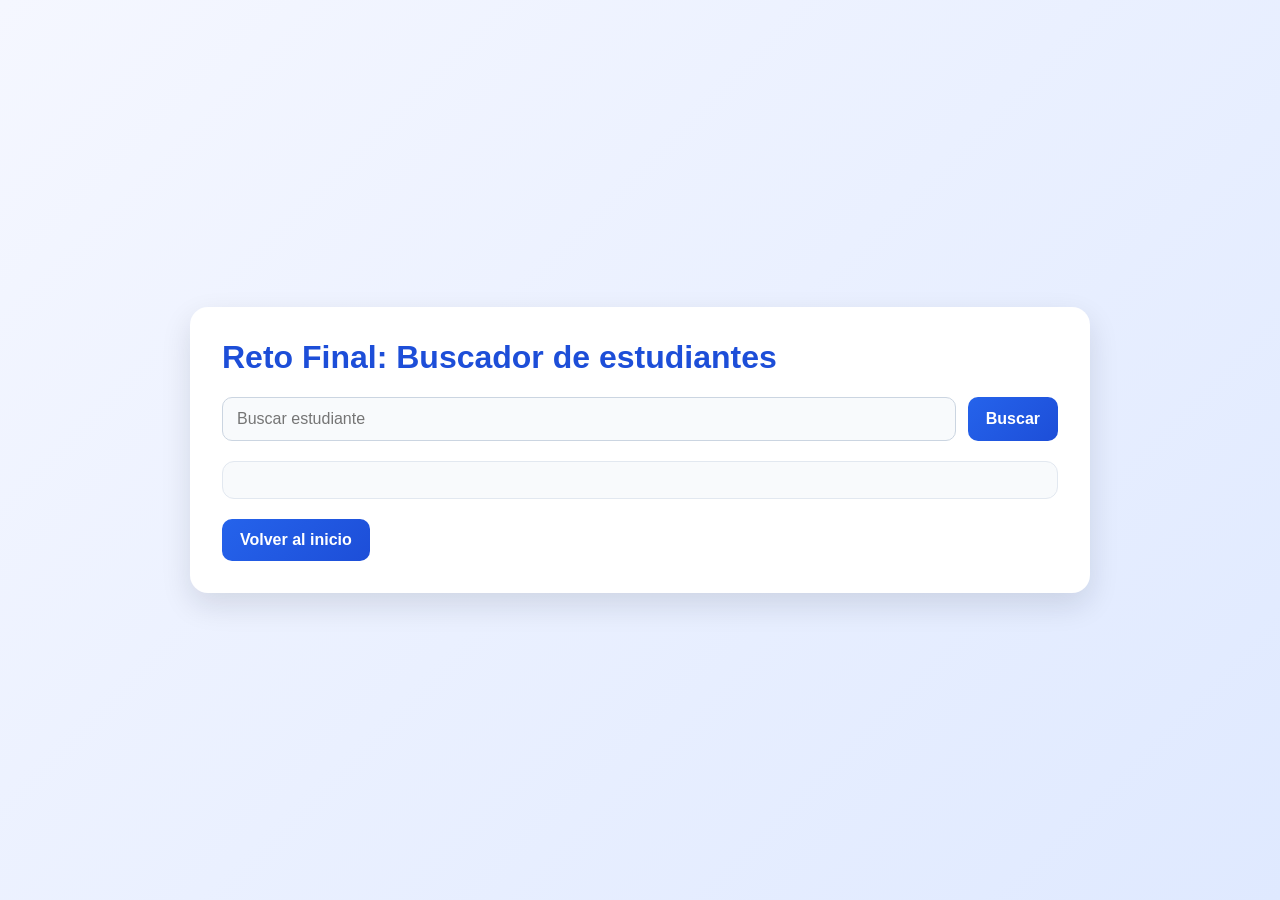
==== ejercicio4.html @ ad3faa61 "first commit" ====
<!DOCTYPE html>
<html lang="es">
<head>
    <meta charset="UTF-8">
    <meta name="viewport" content="width=device-width, initial-scale=1.0">
    <title>Buscador de estudiantes</title>
    <link rel="stylesheet" href="css/style.css">
</head>
<body>
    <div class="container">
        <h1>Reto Final: Buscador de estudiantes</h1>

        <div class="form-row">
            <input type="text" id="busqueda" placeholder="Buscar estudiante">
            <button type="button">Buscar</button>
        </div>

        <ul id="resultado" class="item-list"></ul>
        <a class="button-link" href="index.html">Volver al inicio</a>
    </div>

    <script src="js/ejercicio4.js"></script>
</body>
</html>
---- css/style.css ----
* {
    box-sizing: border-box;
}

body {
    margin: 0;
    min-height: 100vh;
    display: flex;
    justify-content: center;
    align-items: center;
    background: linear-gradient(135deg, #f5f7ff, #dfe9ff);
    font-family: Arial, sans-serif;
    color: #1f2937;
    padding: 24px;
}

.container {
    width: min(900px, 100%);
    background: #ffffff;
    border-radius: 18px;
    padding: 32px;
    box-shadow: 0 12px 30px rgba(15, 23, 42, 0.12);
}

h1, h2 {
    color: #1d4ed8;
    margin-top: 0;
}

p {
    color: #374151;
    line-height: 1.5;
}

.menu-list {
    display: grid;
    gap: 12px;
    padding-left: 20px;
    margin: 20px 0 0;
}

.menu-list a {
    color: #2563eb;
    text-decoration: none;
    font-weight: 600;
}

.menu-list a:hover {
    text-decoration: underline;
}

.form-row {
    display: flex;
    flex-wrap: wrap;
    gap: 12px;
    margin-bottom: 20px;
}

.product-form {
    display: grid;
    gap: 12px;
    margin-bottom: 24px;
}

label {
    font-weight: 600;
    color: #374151;
}

input,
button {
    border-radius: 10px;
    border: 1px solid #cbd5e1;
    font-size: 1rem;
}

input {
    flex: 1 1 220px;
    padding: 12px 14px;
    background: #f8fafc;
    color: #0f172a;
}

button {
    background: linear-gradient(135deg, #2563eb, #1d4ed8);
    color: #fff;
    padding: 12px 18px;
    cursor: pointer;
    border: none;
    font-weight: 700;
    transition: transform 0.2s ease, box-shadow 0.2s ease;
}

button:hover {
    transform: translateY(-1px);
    box-shadow: 0 8px 20px rgba(37, 99, 235, 0.25);
}

.button-link {
    display: inline-block;
    background: linear-gradient(135deg, #2563eb, #1d4ed8);
    color: #fff;
    padding: 12px 18px;
    border-radius: 10px;
    text-decoration: none;
    font-weight: 700;
    transition: transform 0.2s ease, box-shadow 0.2s ease;
}

.button-link:hover {
    transform: translateY(-1px);
    box-shadow: 0 8px 20px rgba(37, 99, 235, 0.25);
}

.item-list {
    background: #f8fafc;
    border: 1px solid #e2e8f0;
    border-radius: 12px;
    padding: 18px 20px;
    list-style: disc inside;
    margin: 0 0 20px;
}

.item-list li {
    padding: 6px 0;
    color: #334155;
}

.result-text {
    background: #eff6ff;
    border-left: 4px solid #3b82f6;
    padding: 10px 12px;
    border-radius: 8px;
    margin: 8px 0;
}

table {
    width: 100%;
    border-collapse: collapse;
    margin-bottom: 20px;
    overflow: hidden;
    border-radius: 12px;
    box-shadow: inset 0 0 0 1px #e2e8f0;
}

th,
td {
    text-align: left;
    padding: 12px 14px;
    border-bottom: 1px solid #e2e8f0;
}

th {
    background: #dbeafe;
    color: #1e3a8a;
}

@media (max-width: 600px) {
    .container {
        padding: 22px 18px;
    }

    .form-row {
        flex-direction: column;
    }

    button {
        width: 100%;
    }
}
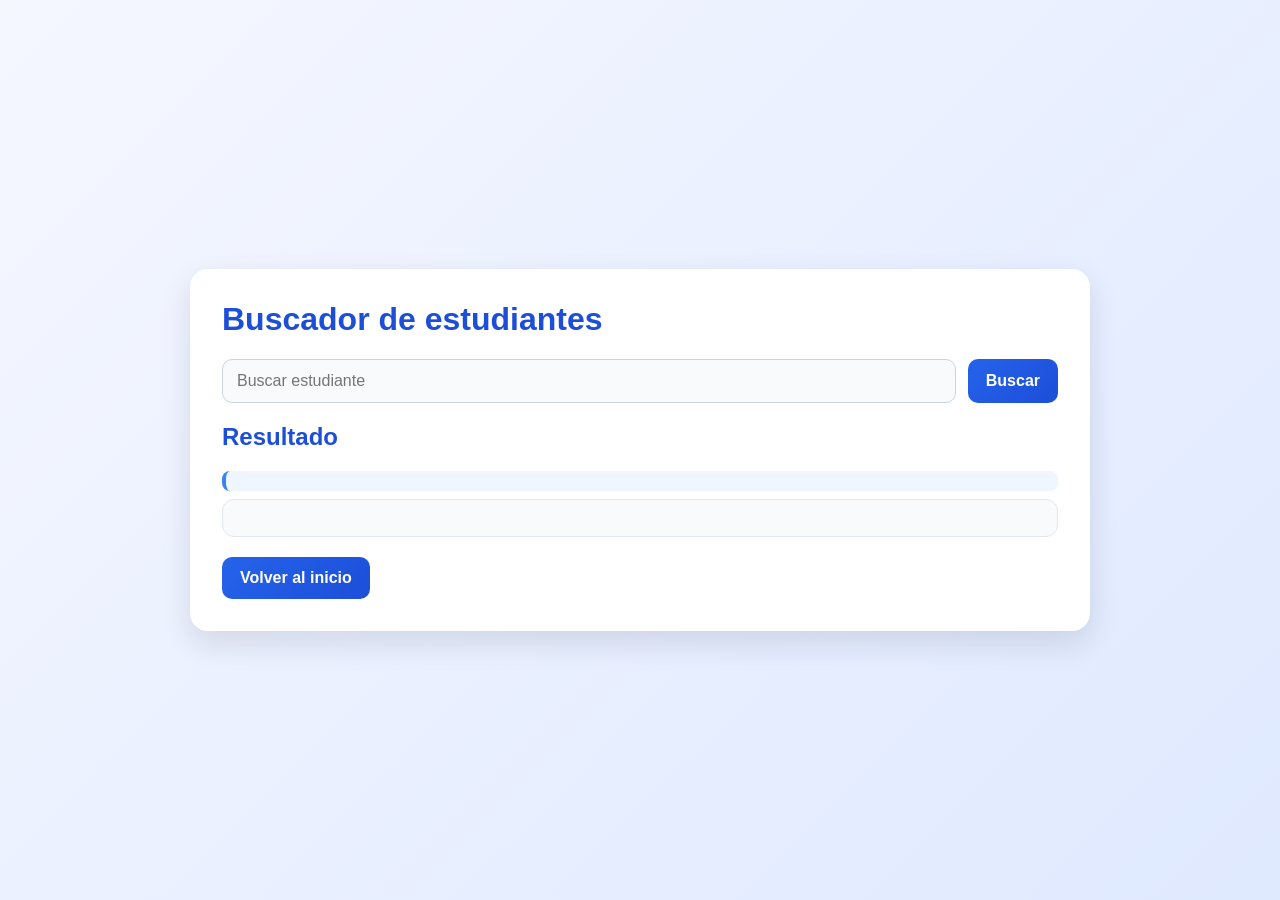
==== commit 7879df97: "Agg ejercicio 4" ====
--- a/ejercicio4.html
+++ b/ejercicio4.html
@@ -8,17 +8,19 @@
 </head>
 <body>
     <div class="container">
-        <h1>Reto Final: Buscador de estudiantes</h1>
-
+        <h1>Buscador de estudiantes</h1>
         <div class="form-row">
-            <input type="text" id="busqueda" placeholder="Buscar estudiante">
-            <button type="button">Buscar</button>
+            <input type="text" id="nombre" placeholder="Buscar estudiante">
+            <button type="button" onclick="buscarEstudiante()">Buscar</button>
         </div>
 
-        <ul id="resultado" class="item-list"></ul>
+        <h2>Resultado</h2>
+        <p id="mensaje" class="result-text"></p>
+        <ul id="lista" class="item-list"></ul>
         <a class="button-link" href="index.html">Volver al inicio</a>
     </div>
 
     <script src="js/ejercicio4.js"></script>
 </body>
+
 </html>
